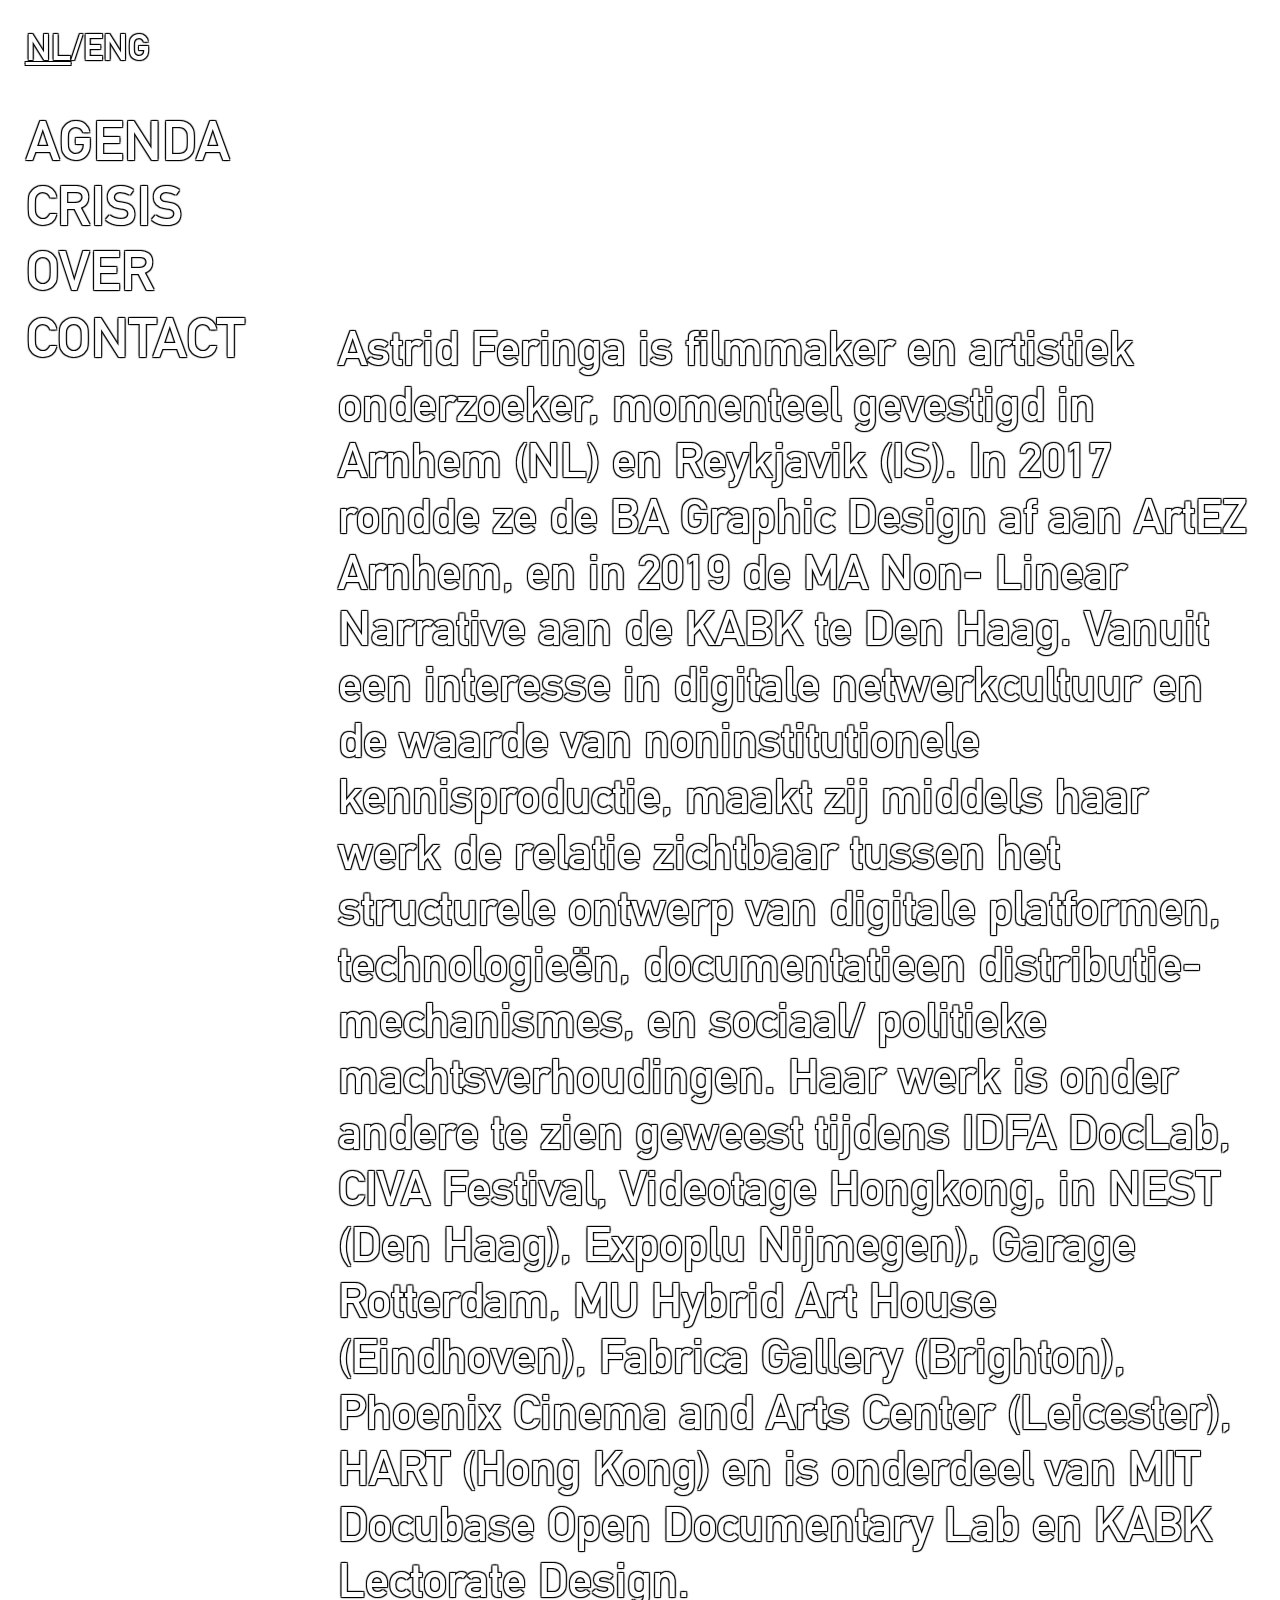
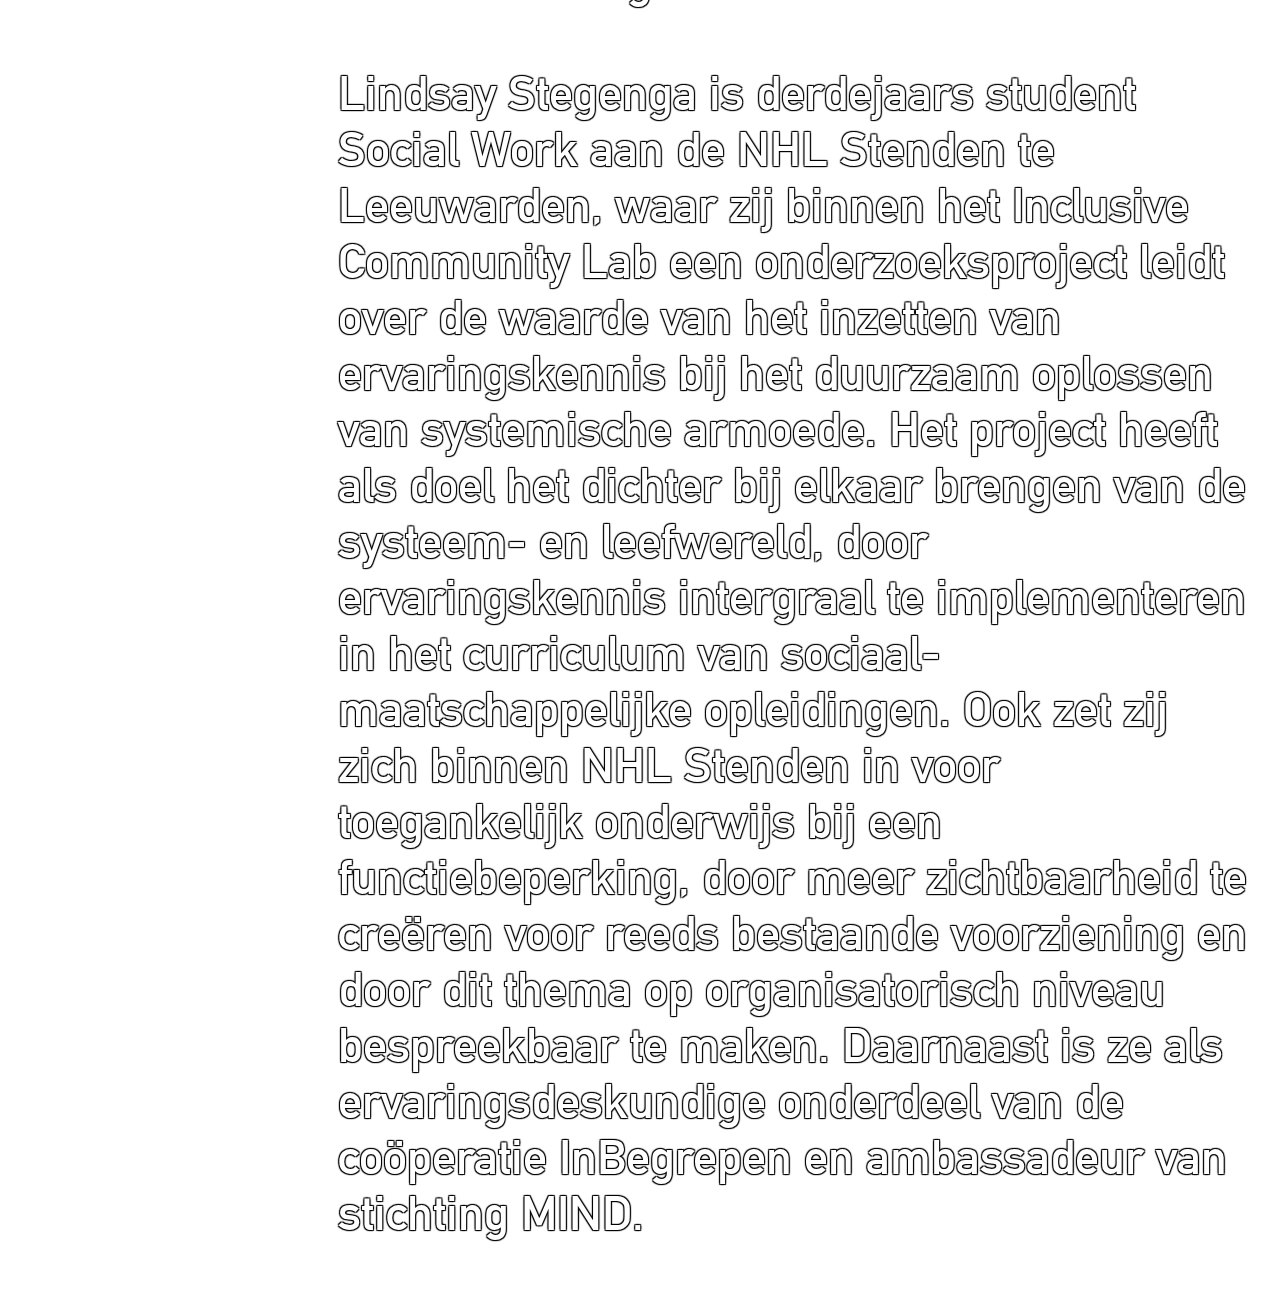
==== about.html @ 2709e220 "Initial commit" ====
<!DOCTYPE html>
<html lang="en">
<head>
  <meta charset="UTF-8">
  <meta http-equiv="X-UA-Compatible" content="IE=edge">
  <meta name="viewport" content="width=device-width, initial-scale=1.0">
  <title>CRISIS</title>
  <link rel="stylesheet" href="style.css">
</head>
<body>
  <div class="backdrop" style="background-image:url('img/CRISIS_still_1.png')"></div>

  <div class="lang">
    <div class="nl">NL</div> /
    <div class="en">ENG</div>
  </div>

  <div class="columns">
    <div class="nav">
      <a class="nav-item" href="/">Agenda</a>
      <a class="nav-item" href="/crisis.html">Crisis</a>
      <a class="nav-item" href="/about.html"><span class="--en">About</span><span class="--nl">Over</span></a><hr>
      <a class="nav-item" href="/contact.html">Contact</a>
    </div>
  
    <div class="main" style="margin-top: 4.75em">
      <div class="--en">
        Astrid Feringa is a filmmaker and artistic
        researcher, currently based in-between
        Arnhem (NL) and Reykjavik (IS). In 2017,
        she graduated from the BA Graphic Design
        at ArtEZ Arnhem, after which she
        completed the MA Non-Linear Narrative
        from KABK in The Hague in 2019. Coming
        from an interest in digital network culture
        and the value of non-institutional
        knowledge production, her work explores
        the relation between the structural design
        of digital platforms, technologies,
        mechanisms of documentation and
        distribution, and socio-political powerdynamics.
        Recent work has been on show
        during IDFA DocLab, CIVA Festival,
        Videotage Hongkong, Fiber Festival
        (Amsterdam), at NEST (The Hague),
        Expoplu (Nijmegen), Garage Rotterdam,
        MU Hybrid Art House (Eindhoven), Fabrica
        Gallery (Brighton), Phoenix Cinema and
        Arts Center (Leicester), HART (Hong Kong)
        and is part of MIT Docubase Open
        Documentary Lab and KABK Lectorate
        Design.
      </div>
      <div class="--nl">
        Astrid Feringa is filmmaker en artistiek
        onderzoeker, momenteel gevestigd in
        Arnhem (NL) en Reykjavik (IS). In 2017
        rondde ze de BA Graphic Design af aan
        ArtEZ Arnhem, en in 2019 de MA Non-
        Linear Narrative aan de KABK te Den
        Haag. Vanuit een interesse in digitale
        netwerkcultuur en de waarde van noninstitutionele
        kennisproductie, maakt zij
        middels haar werk de relatie zichtbaar
        tussen het structurele ontwerp van digitale
        platformen, technologieën, documentatieen
        distributie-mechanismes, en sociaal/
        politieke machtsverhoudingen. Haar werk is
        onder andere te zien geweest tijdens IDFA
        DocLab, CIVA Festival, Videotage
        Hongkong, in NEST (Den Haag), Expoplu
        Nijmegen), Garage Rotterdam, MU Hybrid
        Art House (Eindhoven), Fabrica Gallery
        (Brighton), Phoenix Cinema and Arts
        Center (Leicester), HART (Hong Kong) en
        is onderdeel van MIT Docubase Open
        Documentary Lab en KABK Lectorate
        Design.
      </div>

      <div class="--en">
        Lindsay Stegenga is a third-year student
        Social Work at the NHL Stenden in
        Leeuwarden, where she leads a research
        project within the the Inclusive Community
        Lab, arguing for the value of experiential
        knowledge in dealing with the issue of
        systemic poverty. The project aims to
        bridge the gap between the current welfare
        system and the individual, and ultimately,
        advocates for the embedding of
        experiential knowledge as integral part of
        health and welfare education. Within NHL
        Stenden, she also publicly advocates for
        accessible education in relation to disability,
        by increasing the visibility of existing
        facilities as well as by putting anti-ableist
        considerations on the institutional agenda.
        Additionally, she is part of the social
        collective InBegrepen and ambassador of
        MIND foundation.
      </div>
      <div class="--nl">
        Lindsay Stegenga is derdejaars student
        Social Work aan de NHL Stenden te
        Leeuwarden, waar zij binnen het Inclusive
        Community Lab een onderzoeksproject
        leidt over de waarde van het inzetten van
        ervaringskennis bij het duurzaam oplossen
        van systemische armoede. Het project
        heeft als doel het dichter bij elkaar brengen
        van de systeem- en leefwereld, door
        ervaringskennis intergraal te
        implementeren in het curriculum van
        sociaal-maatschappelijke opleidingen. Ook
        zet zij zich binnen NHL Stenden in voor
        toegankelijk onderwijs bij een
        functiebeperking, door meer zichtbaarheid
        te creëren voor reeds bestaande
        voorziening en door dit thema op
        organisatorisch niveau bespreekbaar te
        maken. Daarnaast is ze als
        ervaringsdeskundige onderdeel van de
        coöperatie InBegrepen en ambassadeur
        van stichting MIND.
      </div>
    </div>
  </div>

  <script src="lang.js"></script>
</body>
</html>
---- style.css ----
@font-face {
    font-family: 'DIN Alternate Bold';
    font-style: normal;
    font-weight: normal;
    src: local('DIN Alternate Bold'), url('DINAlternate-Bold.woff') format('woff');
}
* { box-sizing: border-box }
html,
body {
  width: 100%;
  height: 100%;
  margin: 0;
  padding: 0;
}
body {
  -webkit-font-smoothing: antialiased;
  -moz-osx-font-smoothing: grayscale;
  -webkit-text-size-adjust: none;
  font-family: 'DIN Alternate Bold', sans-serif;
  font-size: 36pt;
  color: #fff;
  -webkit-text-stroke: 1px solid #000;
  text-shadow: 1px 1px 1px #000, -1px -1px 1px #000, 1px -1px 1px #000, -1px 1px 1px #000;
  padding: 2vw;
}
a {
    color: #fff;
}
.backdrop {
    position: fixed;
    top: 0;
    left: 0;
    width: 100%;
    height: 100%;
    z-index: -1;
    background-size: cover;
    background-position: center;
}
.lang {
    display: flex;
    font-size: .75em;
}
.lang div {
    cursor: pointer;
}
.--en .en,
.--nl .nl {
    text-decoration: underline;
}
.--en .--nl,
.--nl .--en {
    display: none;
}
.columns {
    display: flex;
}
.nav {
    margin-top: 1em;
    width: 4em;
}
.nav-item {
    display: block;
    text-transform: uppercase;
    font-size: 1.14em;
    line-height: .9;
    text-decoration: none;
    margin-bottom: 1rem;
}
.nav hr {
    margin: -1rem 0 1rem;
    border: 0;
    border-top: 2px solid rgba(255, 255, 255, .7);
    width: 96vw;
}
.main {
    margin-left: 2.5em;
    padding-top: .5em;
}
.main div {
    margin-bottom: 1.2em;
}
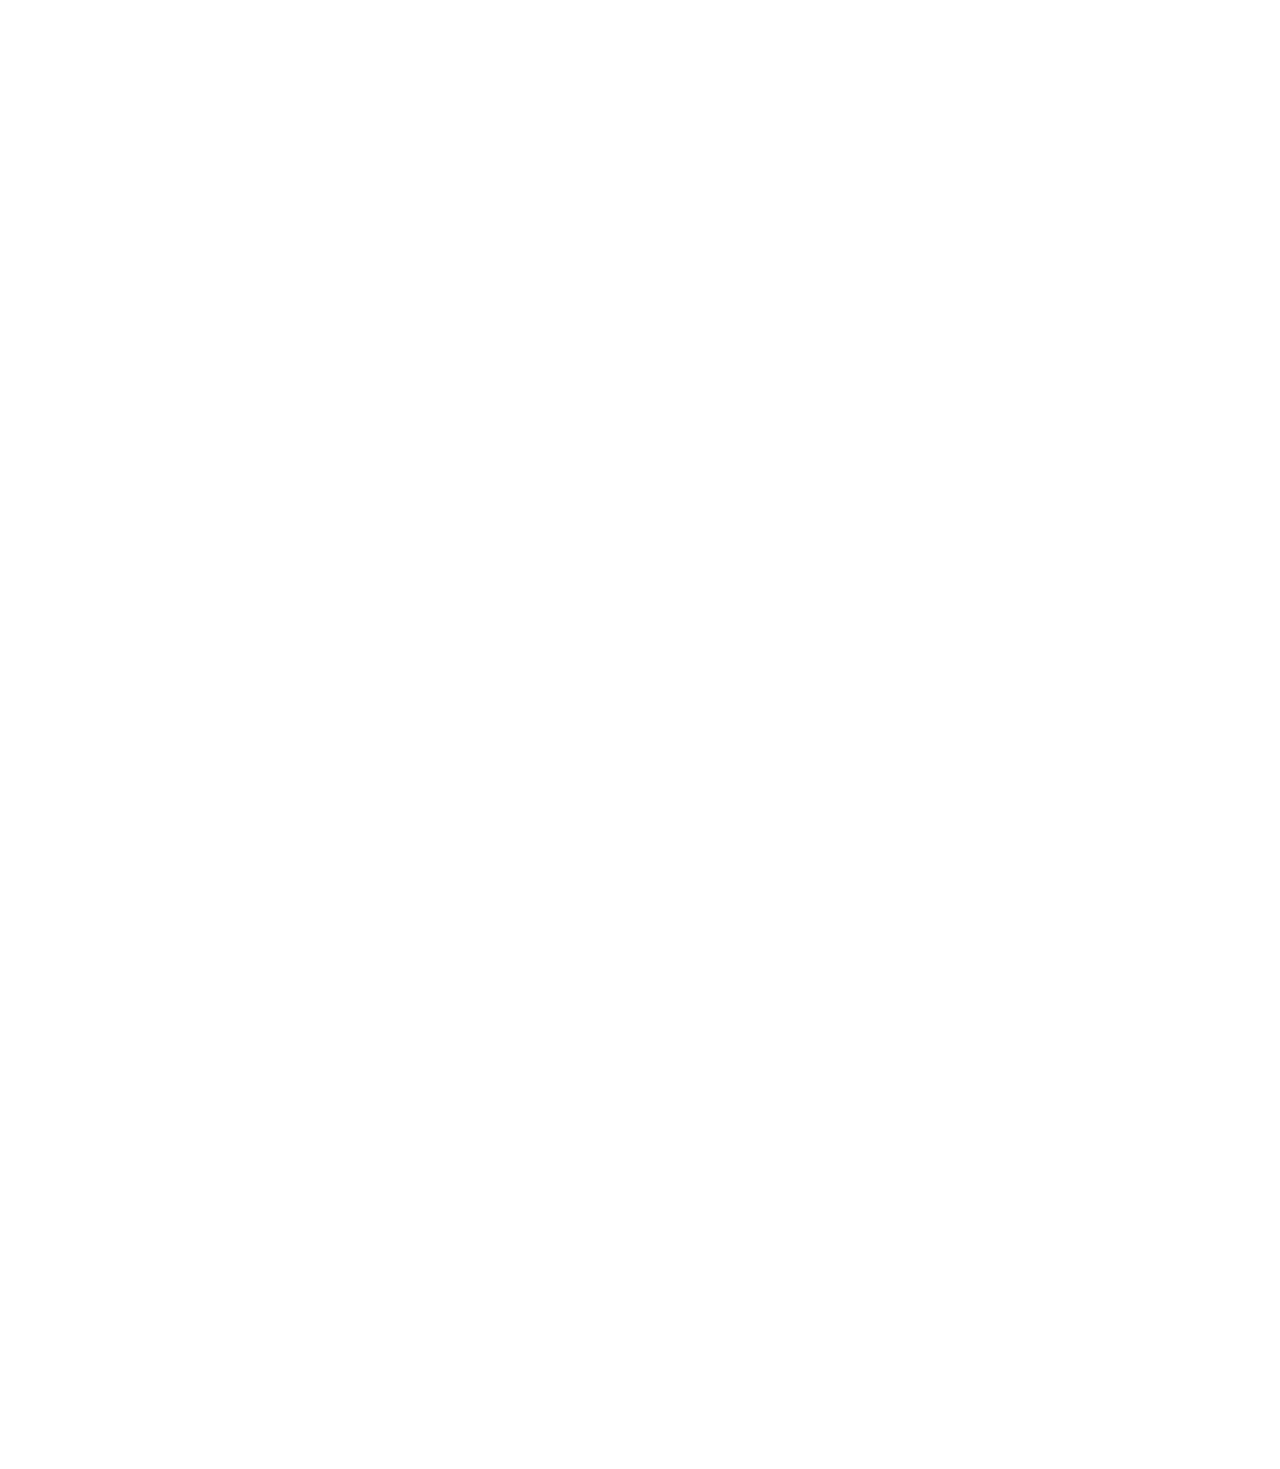
==== commit a29a6b59: "Style tweaks" ====
--- a/about.html
+++ b/about.html
@@ -8,7 +8,7 @@
   <link rel="stylesheet" href="style.css">
 </head>
 <body>
-  <div class="backdrop" style="background-image:url('img/CRISIS_still_1.png')"></div>
+  <div class="backdrop"></div>
 
   <div class="lang">
     <div class="nl">NL</div> /
@@ -18,9 +18,9 @@
   <div class="columns">
     <div class="nav">
       <a class="nav-item" href="/">Agenda</a>
-      <a class="nav-item" href="/crisis.html">Crisis</a>
-      <a class="nav-item" href="/about.html"><span class="--en">About</span><span class="--nl">Over</span></a><hr>
-      <a class="nav-item" href="/contact.html">Contact</a>
+      <a class="nav-item" href="crisis.html">Crisis</a>
+      <a class="nav-item" href="about.html"><span class="--en">About</span><span class="--nl">Over</span></a><hr>
+      <a class="nav-item" href="contact.html">Contact</a>
     </div>
   
     <div class="main" style="margin-top: 4.75em">
--- a/style.css
+++ b/style.css
@@ -17,10 +17,8 @@
   -moz-osx-font-smoothing: grayscale;
   -webkit-text-size-adjust: none;
   font-family: 'DIN Alternate Bold', sans-serif;
-  font-size: 36pt;
+  font-size: 26pt;
   color: #fff;
-  -webkit-text-stroke: 1px solid #000;
-  text-shadow: 1px 1px 1px #000, -1px -1px 1px #000, 1px -1px 1px #000, -1px 1px 1px #000;
   padding: 2vw;
 }
 a {
@@ -33,6 +31,7 @@
     width: 100%;
     height: 100%;
     z-index: -1;
+    background-image:url('img/CRISIS_still_5.png');
     background-size: cover;
     background-position: center;
 }
